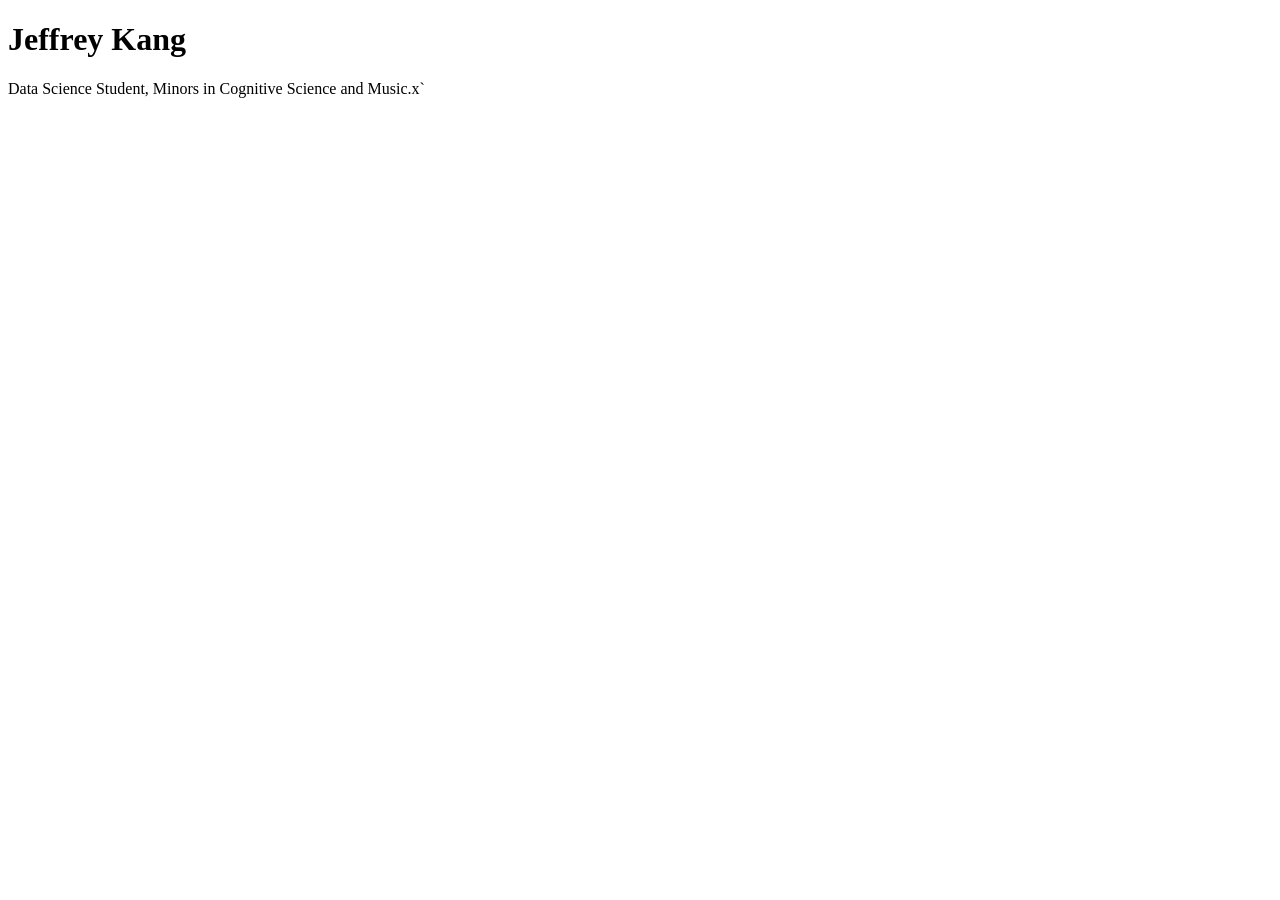
==== index.html @ 59c84ed0 "initial website" ====
<!DOCTYPE html>
<html lang="en">
<head>
    <meta charset="UTF-8">
    <meta name="viewport" content="width=device-width, initial-scale=1.0">
    <title>Jeffrey Kang: Personal site and portfolio</title>
    <h1> Jeffrey Kang </h1>
    <p> Data Science Student, Minors in Cognitive Science and Music.x`</p>
</head>
<body>
    
</body>
</html>
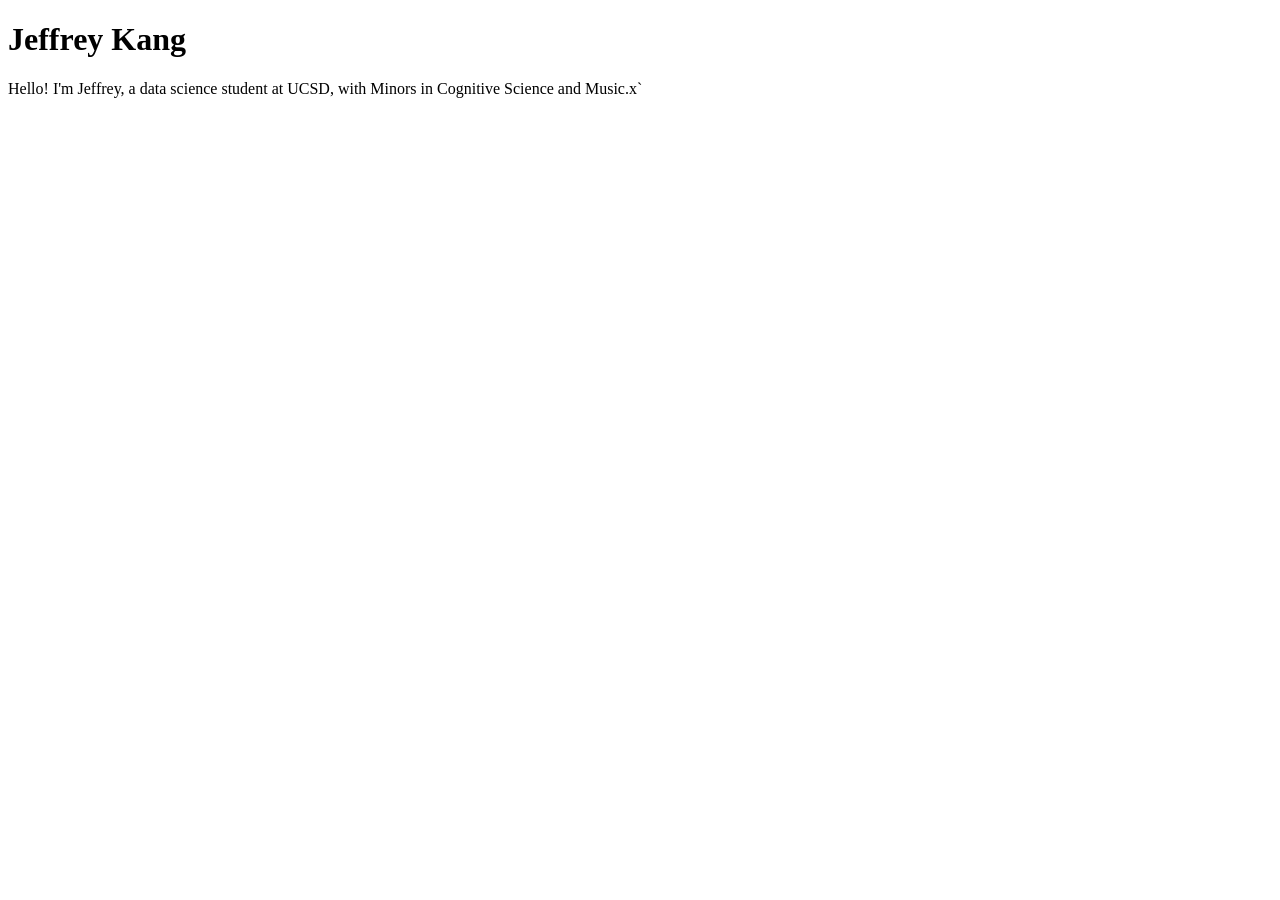
==== commit 9e04766b: "trigger ghpages" ====
--- a/index.html
+++ b/index.html
@@ -5,7 +5,7 @@
     <meta name="viewport" content="width=device-width, initial-scale=1.0">
     <title>Jeffrey Kang: Personal site and portfolio</title>
     <h1> Jeffrey Kang </h1>
-    <p> Data Science Student, Minors in Cognitive Science and Music.x`</p>
+    <p> Hello! I'm Jeffrey, a data science student at UCSD, with Minors in Cognitive Science and Music.x`</p>
 </head>
 <body>
     
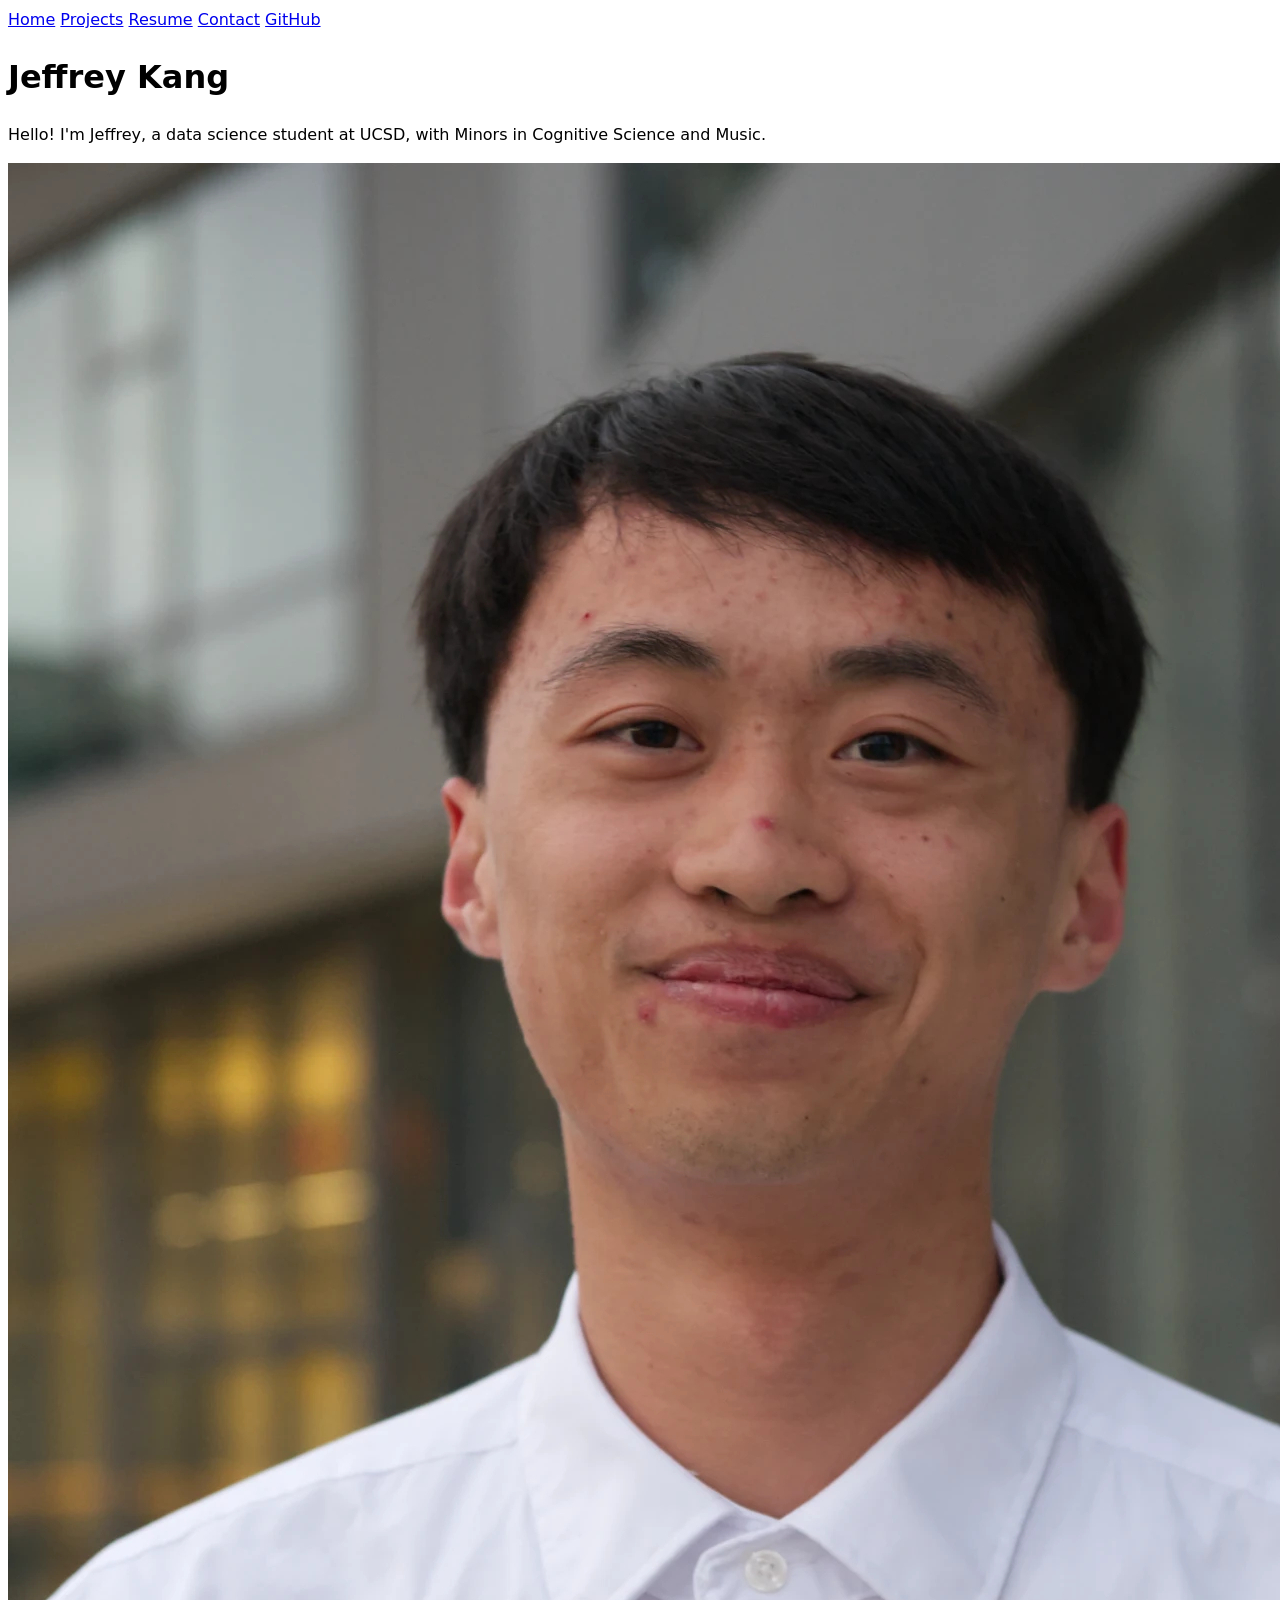
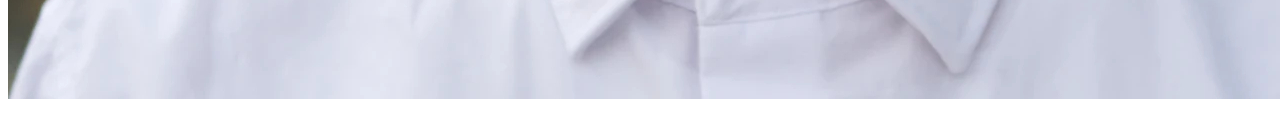
==== commit 0a7bd3eb: "very real resume" ====
--- a/index.html
+++ b/index.html
@@ -4,10 +4,18 @@
     <meta charset="UTF-8">
     <meta name="viewport" content="width=device-width, initial-scale=1.0">
     <title>Jeffrey Kang: Personal site and portfolio</title>
-    <h1> Jeffrey Kang </h1>
-    <p> Hello! I'm Jeffrey, a data science student at UCSD, with Minors in Cognitive Science and Music.x`</p>
+    <link rel="stylesheet" href="style.css">
 </head>
 <body>
-    
+    <nav>
+        <a href="index.html">Home</a>
+        <a href="projects/index.html">Projects</a>
+        <a href="resume/index.html">Resume</a>
+        <a href="contact/index.html">Contact</a>
+        <a href="https://github.com/jeffreykang03" target="_blank" rel="noopener noreferrer">GitHub</a>
+    </nav>
+    <h1> Jeffrey Kang </h1>
+    <p> Hello! I'm Jeffrey, a data science student at UCSD, with Minors in Cognitive Science and Music.</p>
+    <img src="images/kang-jeffrey.jpg" alt="Jeffrey Kang Mugshot">
 </body>
 </html>
--- a/style.css
+++ b/style.css
@@ -0,0 +1,6 @@
+body {
+  /* Set line height to 1.5 times the font size
+	   and use the OS’s UI font as the website font
+	 */
+  font: 100%/1.5 system-ui;
+}
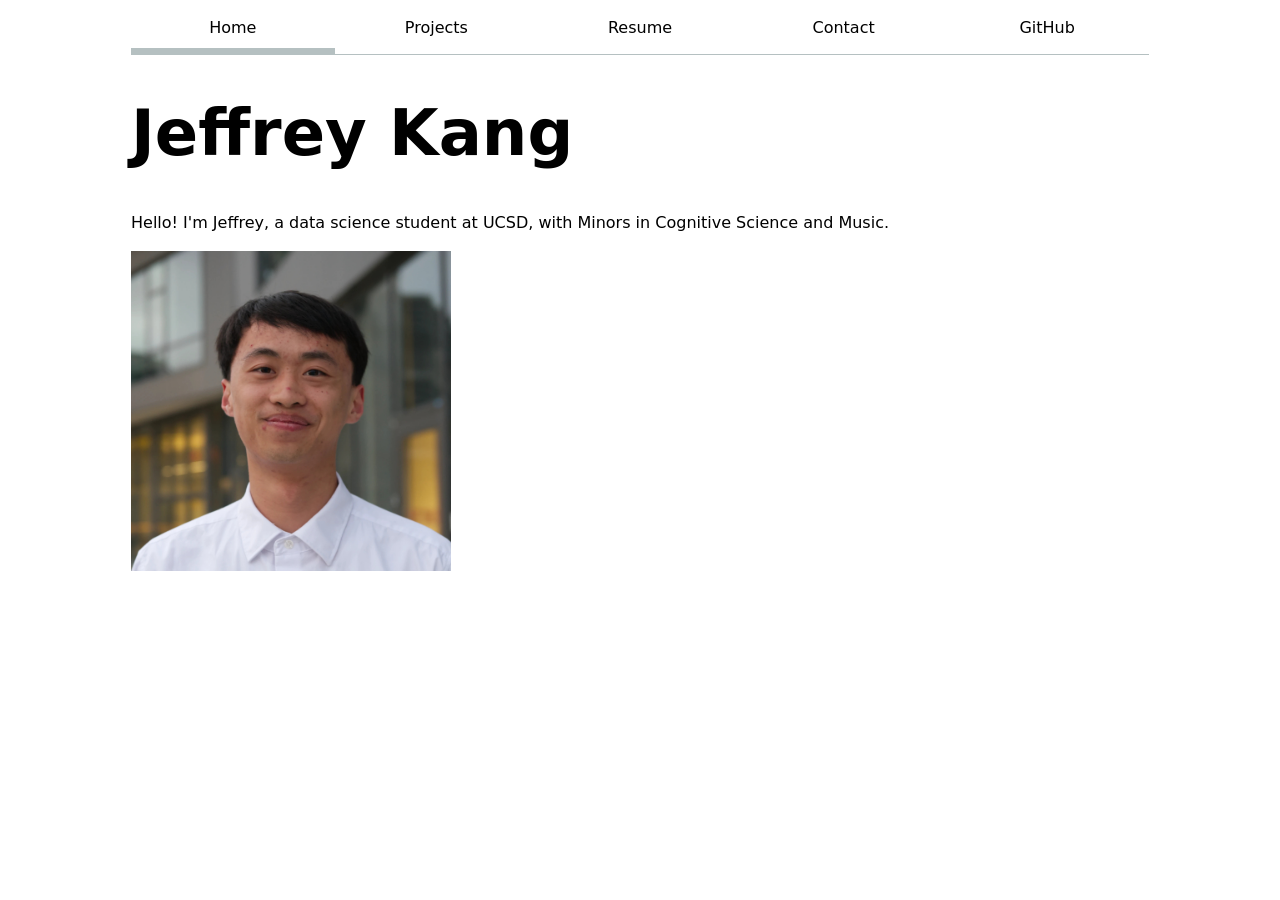
==== commit a6fce6fc: "add css styling, make resume details real" ====
--- a/index.html
+++ b/index.html
@@ -8,7 +8,7 @@
 </head>
 <body>
     <nav>
-        <a href="index.html">Home</a>
+        <a class="current" href="index.html" aria-current="page">Home</a>
         <a href="projects/index.html">Projects</a>
         <a href="resume/index.html">Resume</a>
         <a href="contact/index.html">Contact</a>
@@ -16,6 +16,6 @@
     </nav>
     <h1> Jeffrey Kang </h1>
     <p> Hello! I'm Jeffrey, a data science student at UCSD, with Minors in Cognitive Science and Music.</p>
-    <img src="images/kang-jeffrey.jpg" alt="Jeffrey Kang Mugshot">
+    <img class="profile-photo" src="images/kang-jeffrey.jpg" alt="Jeffrey Kang Mugshot">
 </body>
 </html>
--- a/style.css
+++ b/style.css
@@ -1,6 +1,254 @@
+ :root {
+	--color-accent: oklch(65% 0.16 150);
+	accent-color: var(--color-accent);
+}
+
 body {
   /* Set line height to 1.5 times the font size
 	   and use the OS’s UI font as the website font
 	 */
   font: 100%/1.5 system-ui;
-}+	max-width: 100ch;
+	margin-inline: auto;
+	padding-inline: 1em;
+}
+
+h1,
+h2,
+h3,
+h4,
+h5,
+h6 {
+	line-height: 1.1;
+	text-wrap: balance;
+}
+
+h1 {
+	font-size: 400%;
+}
+
+nav {
+	display: flex;
+	flex-wrap: wrap;
+	margin-bottom: 1em;
+	border-bottom: 1px solid oklch(80% 3% 200);
+}
+
+nav a {
+	flex: 1;
+	padding: 0.5em;
+	border-bottom: 0.4em solid transparent;
+	color: inherit;
+	text-align: center;
+	text-decoration: none;
+}
+
+nav a.current {
+	border-bottom-color: oklch(80% 3% 200);
+}
+
+nav a:hover {
+	border-bottom-color: var(--color-accent);
+	background-color: oklch(from var(--color-accent) 95% 5% h);
+}
+
+.profile-photo {
+	width: 20rem;
+	max-width: 100%;
+	height: auto;
+}
+
+form {
+	display: grid;
+	grid-template-columns: auto 1fr;
+	gap: 1em;
+}
+
+form label {
+	display: grid;
+	grid-template-columns: subgrid;
+	grid-column: 1 / -1;
+}
+
+form input,
+form textarea,
+form button {
+	font: inherit;
+}
+
+form button {
+	grid-column: 1 / -1;
+}
+
+.projects {
+	display: grid;
+	grid-template-columns: repeat(auto-fill, minmax(15em, 1fr));
+	gap: 1em;
+}
+
+.projects article {
+	display: grid;
+	grid-template-rows: subgrid;
+	grid-row: span 3;
+}
+
+.projects h2 {
+	margin: 0;
+}
+
+.projects img {
+	width: 100%;
+	height: auto;
+}
+
+.resume-page > header {
+	padding-block: 2rem 1.5rem;
+	text-align: center;
+	border-bottom: 2px solid var(--color-accent);
+}
+
+.resume-page > header h1 {
+	margin: 0;
+	letter-spacing: -0.02em;
+}
+
+.resume-page .resume-contact {
+	display: flex;
+	flex-wrap: wrap;
+	justify-content: center;
+	gap: 0.5rem;
+	margin: 0.75rem 0 0;
+	color: oklch(60% 3% 200);
+}
+
+.resume-page a {
+	color: oklch(45% 0.12 150);
+	text-underline-offset: 0.15em;
+}
+
+.resume-page nav a {
+	color: inherit;
+}
+
+.resume-page section {
+	display: grid;
+	grid-template-columns: 10rem minmax(0, 1fr);
+	column-gap: 2rem;
+	row-gap: 1.25rem;
+	padding-block: 1.75rem;
+	border-bottom: 1px solid oklch(90% 3% 200);
+}
+
+.resume-page section:last-child {
+	border-bottom: none;
+}
+
+.resume-page section > h2 {
+	grid-column: 1;
+	margin: 0;
+	color: oklch(45% 0.12 150);
+	font-size: 0.85rem;
+	letter-spacing: 0.1em;
+	text-transform: uppercase;
+}
+
+.resume-page section > :not(h2) {
+	grid-column: 2;
+	margin-block: 0;
+}
+
+.resume-page article > header {
+	display: flex;
+	flex-wrap: wrap;
+	align-items: baseline;
+	gap: 0 1rem;
+}
+
+.resume-page article > header h3 {
+	margin: 0;
+	font-size: 1.1rem;
+}
+
+.resume-page article > header p {
+	margin: 0;
+	color: oklch(45% 3% 200);
+}
+
+.resume-page .resume-entry-heading {
+	display: grid;
+	grid-template-columns: minmax(0, 1fr) auto;
+	align-items: baseline;
+	gap: 0.15rem 1rem;
+}
+
+.resume-page .resume-entry-heading h3 {
+	grid-column: 1;
+	grid-row: 1;
+}
+
+.resume-page .resume-entry-heading .resume-date {
+	grid-column: 2;
+	grid-row: 1;
+	font-size: 0.9rem;
+	font-variant-numeric: tabular-nums;
+}
+
+.resume-page .resume-entry-heading .resume-affiliation {
+	grid-column: 1 / -1;
+	grid-row: 2;
+}
+
+.resume-page article > p {
+	margin-block: 0.5rem 0;
+}
+
+.resume-page article ul {
+	margin-block: 0.5rem 0;
+	padding-left: 1.25rem;
+}
+
+.resume-page article li::marker {
+	color: var(--color-accent);
+}
+
+.resume-page article li + li {
+	margin-top: 0.25rem;
+}
+
+.resume-page section[aria-labelledby="experience-heading"] article {
+	border-left: 2px solid oklch(85% 0.06 150);
+	padding-left: 1rem;
+}
+
+.resume-page section[aria-labelledby="skills-heading"] ul {
+	padding: 0;
+	list-style: none;
+}
+
+.resume-page section[aria-labelledby="skills-heading"] li + li {
+	margin-top: 0.4rem;
+}
+
+@media (max-width: 40rem) {
+	.resume-page section {
+		grid-template-columns: minmax(0, 1fr);
+		row-gap: 0.75rem;
+	}
+
+	.resume-page section > :not(h2) {
+		grid-column: 1;
+	}
+
+	.resume-page .resume-entry-heading {
+		grid-template-columns: minmax(0, 1fr);
+	}
+
+	.resume-page .resume-entry-heading .resume-date {
+		grid-column: 1;
+		grid-row: 2;
+	}
+
+	.resume-page .resume-entry-heading .resume-affiliation {
+		grid-row: 3;
+	}
+}
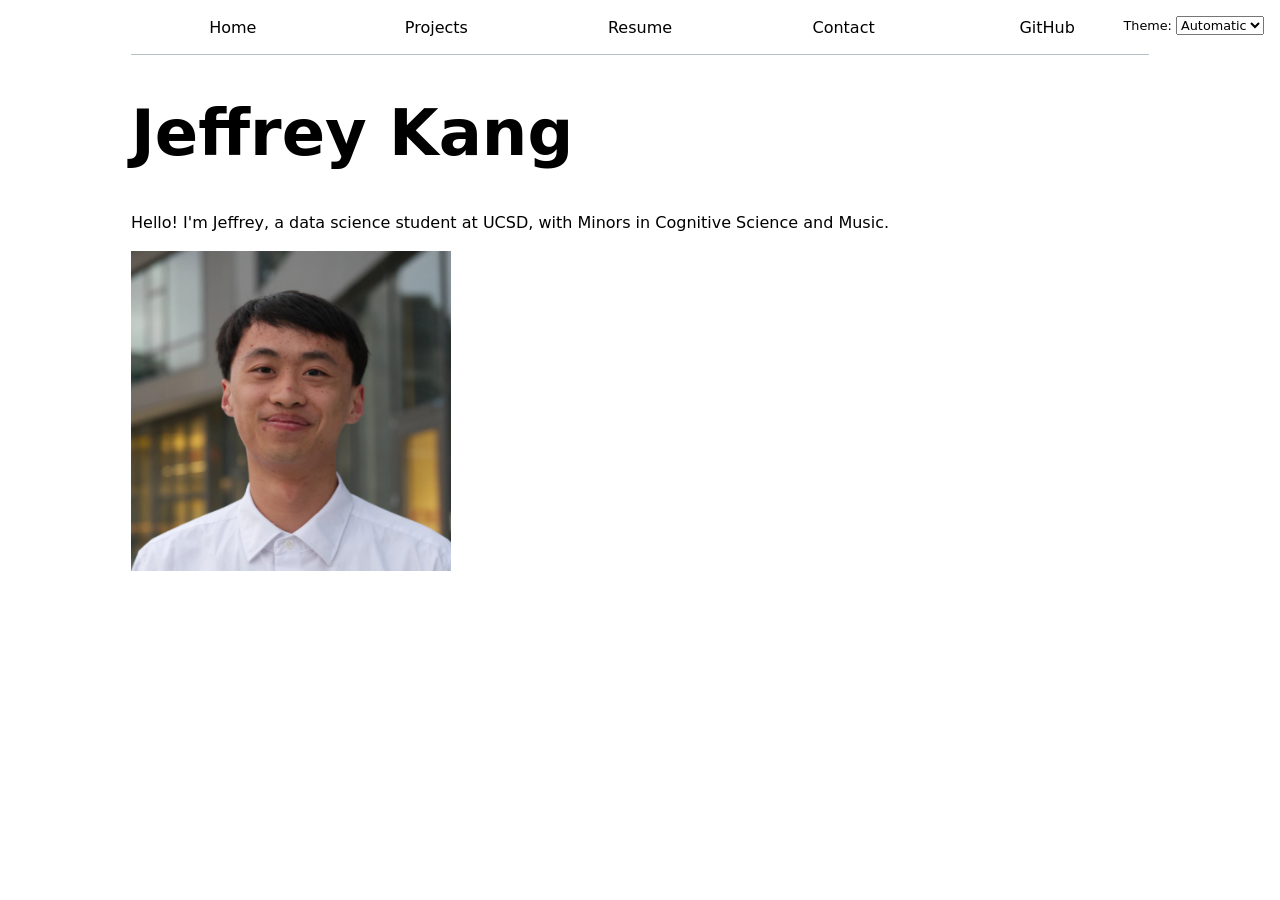
==== commit 01872b44: "js and more" ====
--- a/index.html
+++ b/index.html
@@ -5,15 +5,9 @@
     <meta name="viewport" content="width=device-width, initial-scale=1.0">
     <title>Jeffrey Kang: Personal site and portfolio</title>
     <link rel="stylesheet" href="style.css">
+    <script type="module" src="global.js"></script>
 </head>
 <body>
-    <nav>
-        <a class="current" href="index.html" aria-current="page">Home</a>
-        <a href="projects/index.html">Projects</a>
-        <a href="resume/index.html">Resume</a>
-        <a href="contact/index.html">Contact</a>
-        <a href="https://github.com/jeffreykang03" target="_blank" rel="noopener noreferrer">GitHub</a>
-    </nav>
     <h1> Jeffrey Kang </h1>
     <p> Hello! I'm Jeffrey, a data science student at UCSD, with Minors in Cognitive Science and Music.</p>
     <img class="profile-photo" src="images/kang-jeffrey.jpg" alt="Jeffrey Kang Mugshot">
--- a/style.css
+++ b/style.css
@@ -1,6 +1,7 @@
- :root {
+:root {
 	--color-accent: oklch(65% 0.16 150);
 	accent-color: var(--color-accent);
+	color-scheme: light dark;
 }
 
 body {
@@ -28,10 +29,11 @@
 }
 
 nav {
+	--border-color: oklch(50% 10% 200 / 40%);
 	display: flex;
 	flex-wrap: wrap;
 	margin-bottom: 1em;
-	border-bottom: 1px solid oklch(80% 3% 200);
+	border-bottom: 1px solid var(--border-color);
 }
 
 nav a {
@@ -44,12 +46,12 @@
 }
 
 nav a.current {
-	border-bottom-color: oklch(80% 3% 200);
+	border-bottom-color: var(--border-color);
 }
 
 nav a:hover {
 	border-bottom-color: var(--color-accent);
-	background-color: oklch(from var(--color-accent) 95% 5% h);
+	background-color: color-mix(in oklch, var(--color-accent), canvas 85%);
 }
 
 .profile-photo {
@@ -72,8 +74,16 @@
 
 form input,
 form textarea,
-form button {
+form button,
+select {
 	font: inherit;
+}
+
+.color-scheme {
+	position: absolute;
+	top: 1rem;
+	right: 1rem;
+	font-size: 80%;
 }
 
 form button {
@@ -105,6 +115,12 @@
 	padding-block: 2rem 1.5rem;
 	text-align: center;
 	border-bottom: 2px solid var(--color-accent);
+}
+
+.resume-page {
+	--resume-accent-text: color-mix(in oklch, var(--color-accent), canvastext 30%);
+	--resume-muted: color-mix(in oklch, canvastext 65%, canvas);
+	--resume-border: oklch(50% 10% 200 / 25%);
 }
 
 .resume-page > header h1 {
@@ -118,11 +134,11 @@
 	justify-content: center;
 	gap: 0.5rem;
 	margin: 0.75rem 0 0;
-	color: oklch(60% 3% 200);
+	color: var(--resume-muted);
 }
 
 .resume-page a {
-	color: oklch(45% 0.12 150);
+	color: var(--resume-accent-text);
 	text-underline-offset: 0.15em;
 }
 
@@ -136,7 +152,7 @@
 	column-gap: 2rem;
 	row-gap: 1.25rem;
 	padding-block: 1.75rem;
-	border-bottom: 1px solid oklch(90% 3% 200);
+	border-bottom: 1px solid var(--resume-border);
 }
 
 .resume-page section:last-child {
@@ -146,7 +162,7 @@
 .resume-page section > h2 {
 	grid-column: 1;
 	margin: 0;
-	color: oklch(45% 0.12 150);
+	color: var(--resume-accent-text);
 	font-size: 0.85rem;
 	letter-spacing: 0.1em;
 	text-transform: uppercase;
@@ -171,7 +187,7 @@
 
 .resume-page article > header p {
 	margin: 0;
-	color: oklch(45% 3% 200);
+	color: var(--resume-muted);
 }
 
 .resume-page .resume-entry-heading {
@@ -216,7 +232,7 @@
 }
 
 .resume-page section[aria-labelledby="experience-heading"] article {
-	border-left: 2px solid oklch(85% 0.06 150);
+	border-left: 2px solid oklch(65% 0.12 150 / 40%);
 	padding-left: 1rem;
 }
 
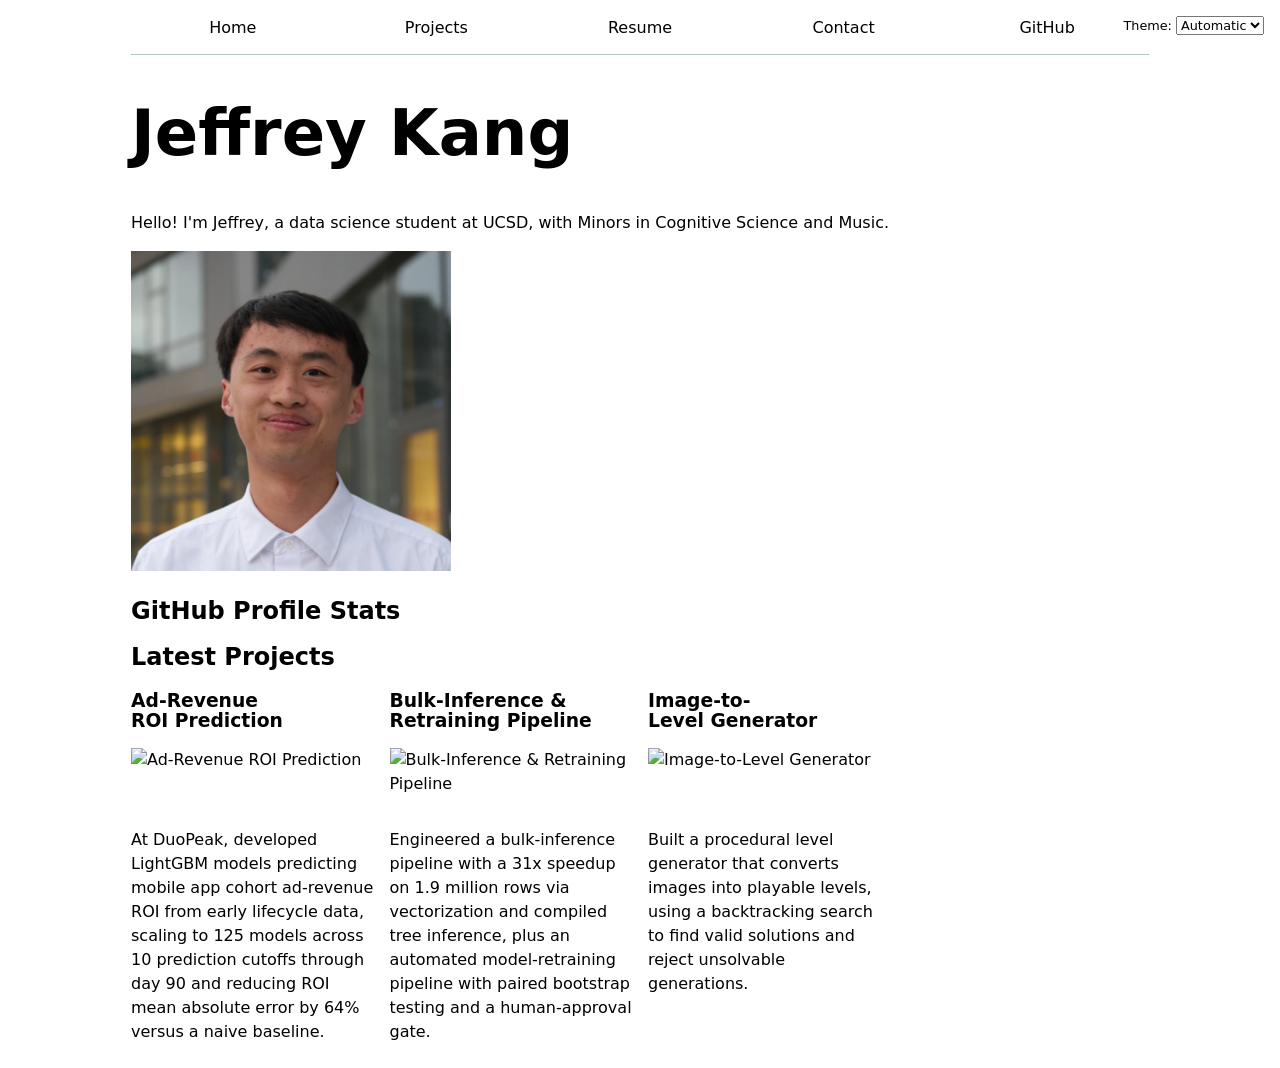
==== commit 5f928197: "lab4" ====
--- a/index.html
+++ b/index.html
@@ -6,10 +6,19 @@
     <title>Jeffrey Kang: Personal site and portfolio</title>
     <link rel="stylesheet" href="style.css">
     <script type="module" src="global.js"></script>
+    <script type="module" src="index.js"></script>
 </head>
 <body>
     <h1> Jeffrey Kang </h1>
     <p> Hello! I'm Jeffrey, a data science student at UCSD, with Minors in Cognitive Science and Music.</p>
     <img class="profile-photo" src="images/kang-jeffrey.jpg" alt="Jeffrey Kang Mugshot">
+
+    <h2>GitHub Profile Stats</h2>
+    <div id="profile-stats"></div>
+
+    <h2>Latest Projects</h2>
+    <div class="projects">
+        <!-- Latest projects are rendered here by index.js -->
+    </div>
 </body>
 </html>
--- a/style.css
+++ b/style.css
@@ -102,13 +102,34 @@
 	grid-row: span 3;
 }
 
-.projects h2 {
+.projects :is(h2, h3) {
 	margin: 0;
 }
 
 .projects img {
 	width: 100%;
 	height: auto;
+}
+
+#profile-stats dl {
+	display: grid;
+	grid-template-columns: repeat(4, 1fr);
+	gap: 0.25em 1em;
+	margin: 0;
+}
+
+#profile-stats dt {
+	grid-row: 1;
+	color: color-mix(in oklch, canvastext 65%, canvas);
+	font-size: 80%;
+	text-transform: uppercase;
+}
+
+#profile-stats dd {
+	grid-row: 2;
+	margin: 0;
+	font-size: 150%;
+	font-weight: bold;
 }
 
 .resume-page > header {
